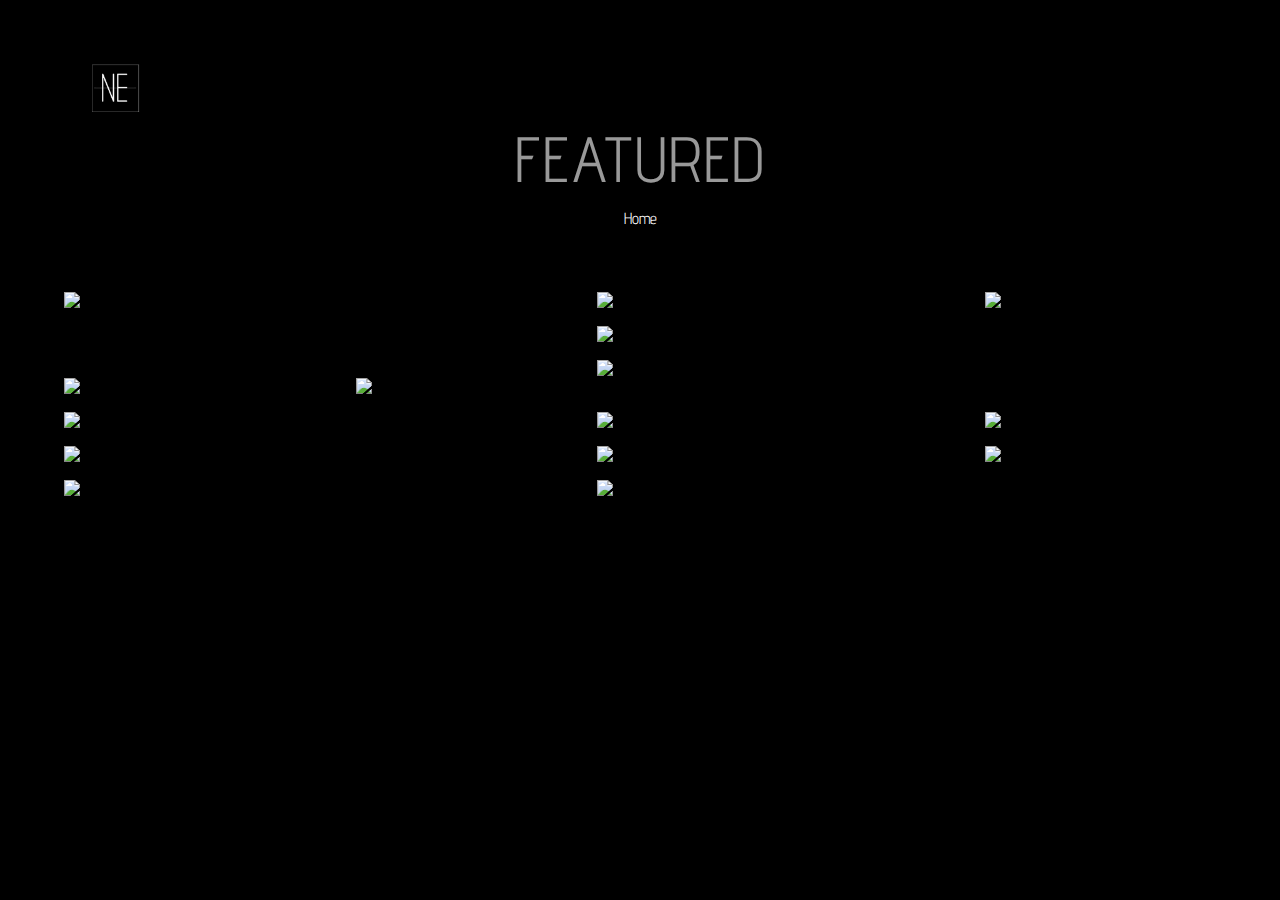
==== gallery.html @ e223f95d "adding" ====
<!DOCTYPE html>
<html lang="en">
<head>
  <meta charset="UTF-8">
  <meta name="viewport" content="width=device-width, initial-scale=1.0">
  <link rel="stylesheet" href="style.css">
  <title>Gallery</title>
</head>
<body>
  <img src="images/neologo2.png" class="logo" alt="neon-logo">
  <div class="main">
   
    <h1>FEATURED</h1>
    <a href="index.html" class="a">Home</a>
    <div class='gallery'>
      <div class="img">
        <img src="/Projects/neon/images/1.jpg" alt="glowing dj setup">
      </div>
      <div class="img">
        <img src="/Projects/neon/images/2.jpg" alt="glowing characters with man smoking behind">
      </div>
      <div class="img">
        <img src="/Projects/neon/images/3.jpg" alt="glowing light with woman behind empty photo">
      </div>
      <div class="img">
        <img src="/Projects/neon/images/4.jpg" alt=" 2nd glowing dj setup">
      </div>
      <div class="img">
        <img src="/Projects/neon/images/5.jpg" alt="glowing club hallway">
      </div>
      <div class="img">
        <img src="/Projects/neon/images/6.jpg" alt="woman in a glowing hallway">
      </div>
      <div class="img">
        <img src="/Projects/neon/images/7.jpg" alt="varaity of neon signs">
      </div>
      <div class="img">
        <img src="/Projects/neon/images/8.jpg" alt="hanging neon signs">
      </div>
      <div class="img">
        <img src="/Projects/neon/images/16.jpg" alt="couple making out in front of neon sign">
      </div>
      <div class="img">
        <img src="/Projects/neon/images/10.jpg" alt="neon club">
      </div>
      <div class="img">
        <img src="/Projects/neon/images/11.jpg" alt="dancing in neon">
      </div>
      <div class="img">
        <img src="/Projects/neon/images/12.jpg" alt="dj glowing kit">
      </div>
      <div class="img">
        <img src="/Projects/neon/images/13.jpg" alt="musical neon">
      </div>
      <div class="img">
        <img src="/Projects/neon/images/14.jpg" alt="neon hallway">
      </div>
      <div class="img">
        <img src="/Projects/neon/images/15.jpg" alt="neon cactus">
      </div>
      <!-- <div class="img">
        <img src="/Projects/neon/images/16.jpg" alt="woman looking at neon, reflection in glasses">
      </div> -->


    </div>
  </div>
</body>
</html>
---- style.css ----
@import url('https://fonts.googleapis.com/css2?family=Advent+Pro:wght@300&display=swap');
/* font-family: 'Advent Pro', sans-serif;-- body */

/* http://meyerweb.com/eric/tools/css/reset/ 
   v2.0 | 20110126
   License: none (public domain)
*/

 html, body, div, span, applet, object, iframe,
h1, h2, h3, h4, h5, h6, p, blockquote, pre,
a, abbr, acronym, address, big, cite, code,
del, dfn, em, img, ins, kbd, q, s, samp,
small, strike, strong, sub, sup, tt, var,
b, u, i, center,
dl, dt, dd, ol, ul, li,
fieldset, form, label, legend,
table, caption, tbody, tfoot, thead, tr, th, td,
article, aside, canvas, details, embed, 
figure, figcaption, footer, header, hgroup, 
menu, nav, output, ruby, section, summary,
time, mark, audio, video {
	margin: 0;
	padding: 0;
	font-size: 100%;
	font: inherit;
	vertical-align: baseline;
}
/* HTML5 display-role reset for older browsers */
 article, aside, details, figcaption, figure, 
footer, header, hgroup, menu, nav, section {
	display: block;
}
body {
	line-height: 1;
}
ol, ul {
	list-style: none;
}
blockquote, q {
	quotes: none;
}
blockquote:before, blockquote:after,
q:before, q:after {
	content: '';
	content: none;
}
table {
	border-collapse: collapse;
	border-spacing: 0;
} 

 *{
  /* border:1px solid tomato; */
  max-width:100%; 
}  
body{
  font-family: 'Advent Pro', sans-serif;
  /* height: 100%; */
  background-color: black;
}
.bg{
  background-image: url("/Projects/neon/images/back.jpg");
  height: 100%;
  width: 100%;
  background-position: center;
  background-repeat: no-repeat;
  background-size:cover;
}

.container{
  /* width:100%; */
  /* min-height: 100vh; */
  height: 800px;
  
  /* background:radial-gradient(gray, black); */
  color:#fff;
  position: relative;
}
.logo{
  margin-left:7%;
  padding-top:5%;
  height:50px;
}

.content{
  font-size: 1vw;
  max-width: 40%;
  margin-left:15%;
  margin-top:10%;
  position: relative;
}

.content h1{
  font-size:3vw;
  margin:10px 0;
  font-weight: 100;
}

.content h2{/*this created th interesting opacity*/
  font-size:5vw;
  margin:10px 0;
  opacity:0.6;
}
.content p{
  font-size:1vw;
  margin:18px 0;
  color: #ccc;
  line-height: 18px;
}

.link{
  color:#fff;
  text-decoration: none;
  display: inline-block;
  margin: 20px 0;
  position: relative;
}


.link::after{/*this is the line after discover*/
  content: '';
  background:#fff;
  height: 1px;
  width: 60px;
  position: absolute;
  top: 50%;
  left: 110%;
  transform: translateY(-50%);/*this sets up the line*/
  transition: 0.5s;/*this is the transition of the hover*/
}

.link:hover::after{
 width:100px;/*this is the post hover length*/
}
span{/*this sets up the side line*/
  position:absolute;
  left:-150px;
  top:200px;
  transform: rotate(-90deg);
  letter-spacing: 2px;
  opacity: 0.6;
}
span:after{/*this is the line after discover*/
    content: '';
    background:#fff;
    height: 1px;
    width: 60px;
    position: absolute;
    top: 50%;
    left: 110%;
    transform: translateY(-50%);
  }
  

  
  .search-img{
    position: absolute;
    left: 9%;
    bottom: 8%;
    width: 21px;
    opacity: 0.5;
  }

  /*Gallery*/
  .main{
    position: relative;
    height: 100%;
    width: 100%;
  }

  .main h1{/*this may be where I need to change fonts*/
    font-family: 'Advent Pro', sans-serif;
    position: relative;
    height: auto;
    width: 100%;
    width: 100%;
    /* margin:5% 0 2% 0 ; */
    text-align: center;
    /* font-size:2.8em;
    font-weight: 650; */
    letter-spacing: 1.5px;
    color:white;
    font-size:5vw;
    margin:10px 0;
    opacity:0.6;
    letter-spacing: 2px;
    padding:0;
  
  }
  h1:hover{
    color:lightblue;
   
  }
  .main .gallery{/*this helped with the original spacing*/
    position: relative;
    height: auto;
    width: 90%;
    margin:auto;
    padding:45px 0;
    display: grid;
    grid-template-columns: auto auto auto auto;/*this sets up the rows, if we wanted less, remove an auto*/
    grid-gap:2vh;/*this is the gaps between the rows*/
    grid-auto-flow:dense;/*this puts them next to each other, they are a set size however*/
  }

  .main .gallery .img{/*this also helped with the original spacing*/
    position: relative;
    height:100%;
    width: 100%;
    overflow: hidden;
  }
  
  .main .gallery .img:first-child{/*this staggers the first image*/
    grid-column-start:span 2;
    grid-row-start:span 3;
  }
  
  .main .gallery .img:nth-child(2n+3){
    grid-column-start:span 2;
  }

  .main .gallery .img:nth-child(4n+5){
    grid-column-start:span 2;
    grid-row-start:span 2;
  }

  .main .gallery .img:nth-child(6n+7){
    grid-row-start:span 1;
  }

  
  .main .gallery .img:nth-child(8n+9){
    grid-column-start:span 1;
    grid-row-start:span 1;
  }

  .main .gallery .img img{
    height: 100%;
    width:100%;
    object-fit: cover;
  } 

  .a{
    color:#fff;
    text-decoration: none;
    display: inline-block;
    margin: 20px 0;
    display: flex;
    justify-content: center;
    position: relative;
  }

  /*media queries*/
@media(max-width:1024px){
  
  .bg{
    background-position:right;
  }

  .content{
    font-size: 2vw;
  }

  .content h1{
    font-size:5vw;
  }

  .content h2{
    font-size:7vw;
  }
  .content p{
    font-size:2vw;
  }
}
/*end 1024*/
/*start 768*/
@media(max-width:768px){
  .content{
    max-width: 40%;
    margin-left:10%;
    margin-top:20%;
  }

  span{
    margin-top: -80px;
      left:-100px;
    }

    /*gallery*/
    .main .gallery{
      display:grid;
      grid-template-columns:auto auto auto auto ;
    }
  }

/*end 768*/
/*start 540*/
@media(max-width:540px){
  .content{
    max-width: 40%;
    margin-left:40%;
    margin-top:-8%;
  }
  a{
    position:absolute;
    left:-120px;
    top:-10px;
    transform: rotate(-90deg);
  }
}
/*end 540*/
/*start 415*/

@media(max-width:415px){
  
  .content{
    font-size: 2vw;
  }

  .content h1{
    font-size:5vw;
  }

  .content h2{
    font-size:7vw;
  }
  .content p{
    font-size:3vw;
  }
  
}
/* 
/*end 415*/
/*start 4*/
/* 
411- pixel 2
375 -iphone 6-7-8
360 -moto
320 - iphone 5 */
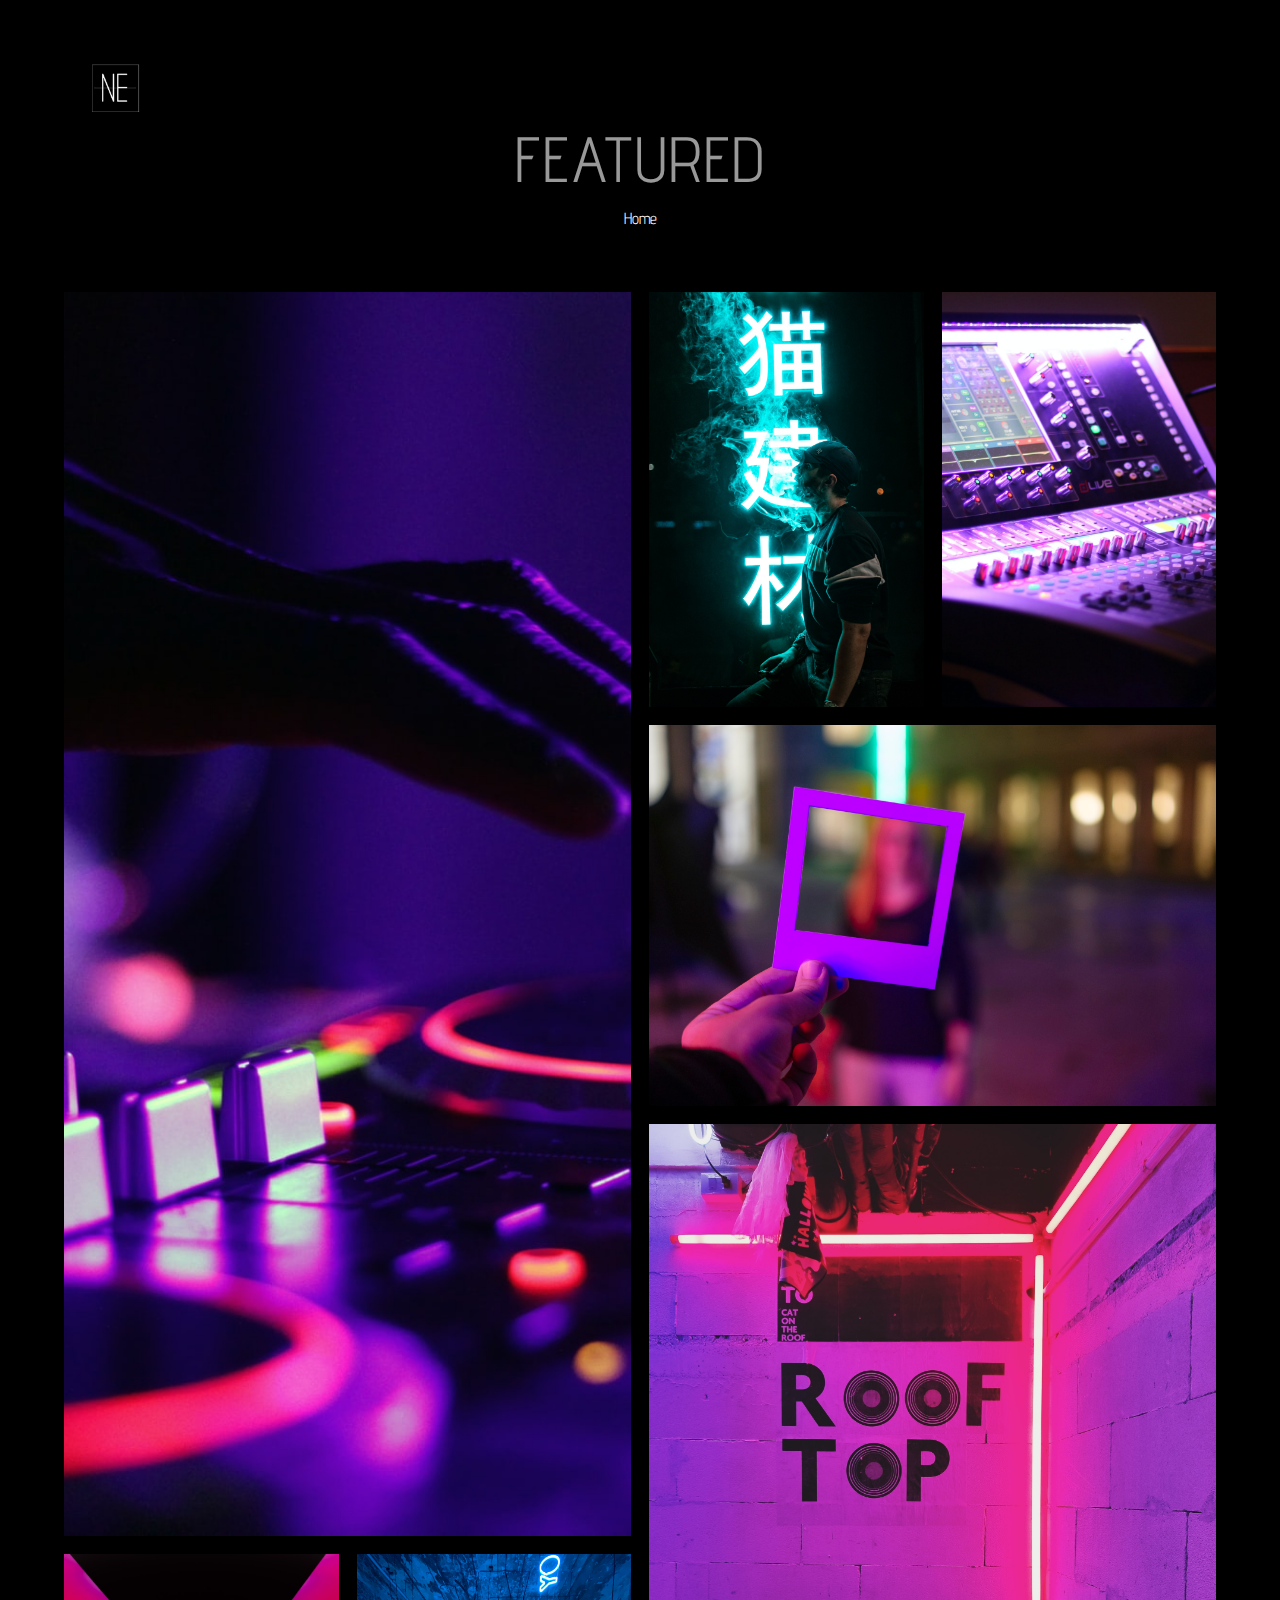
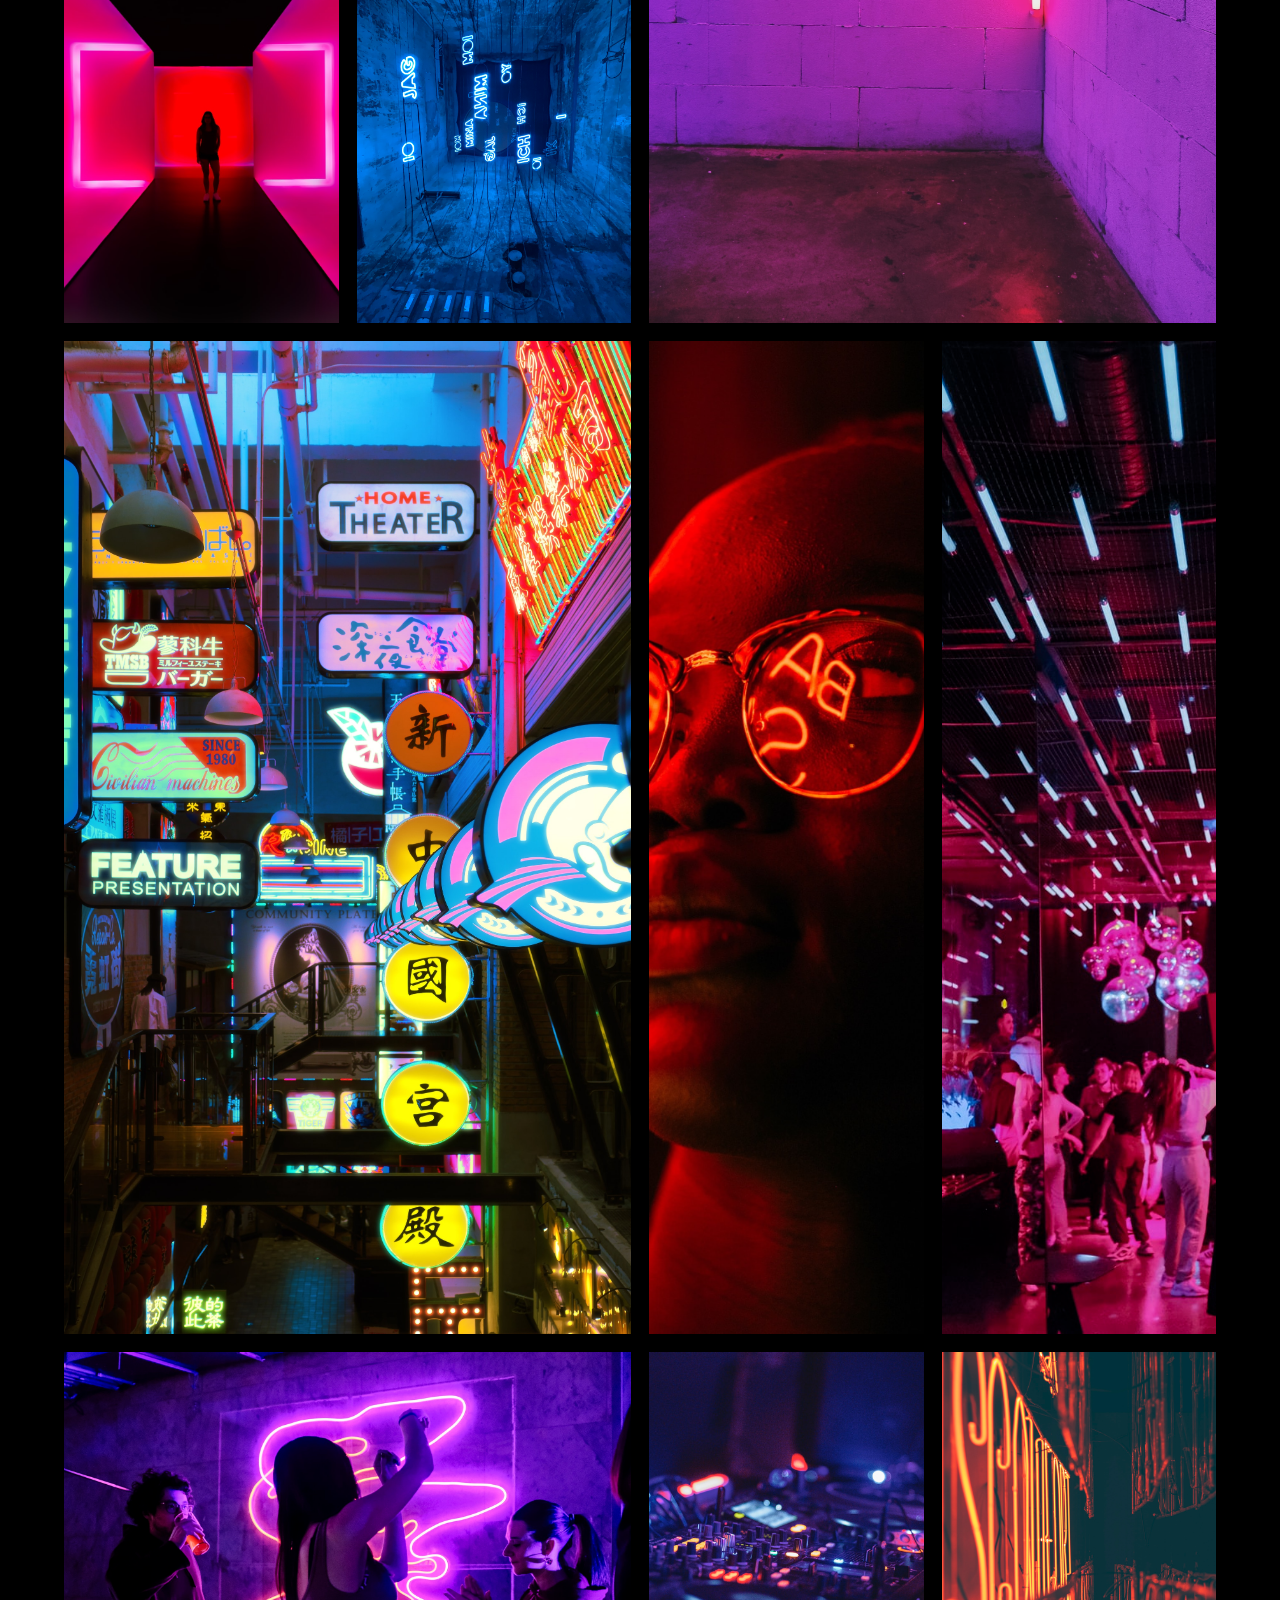
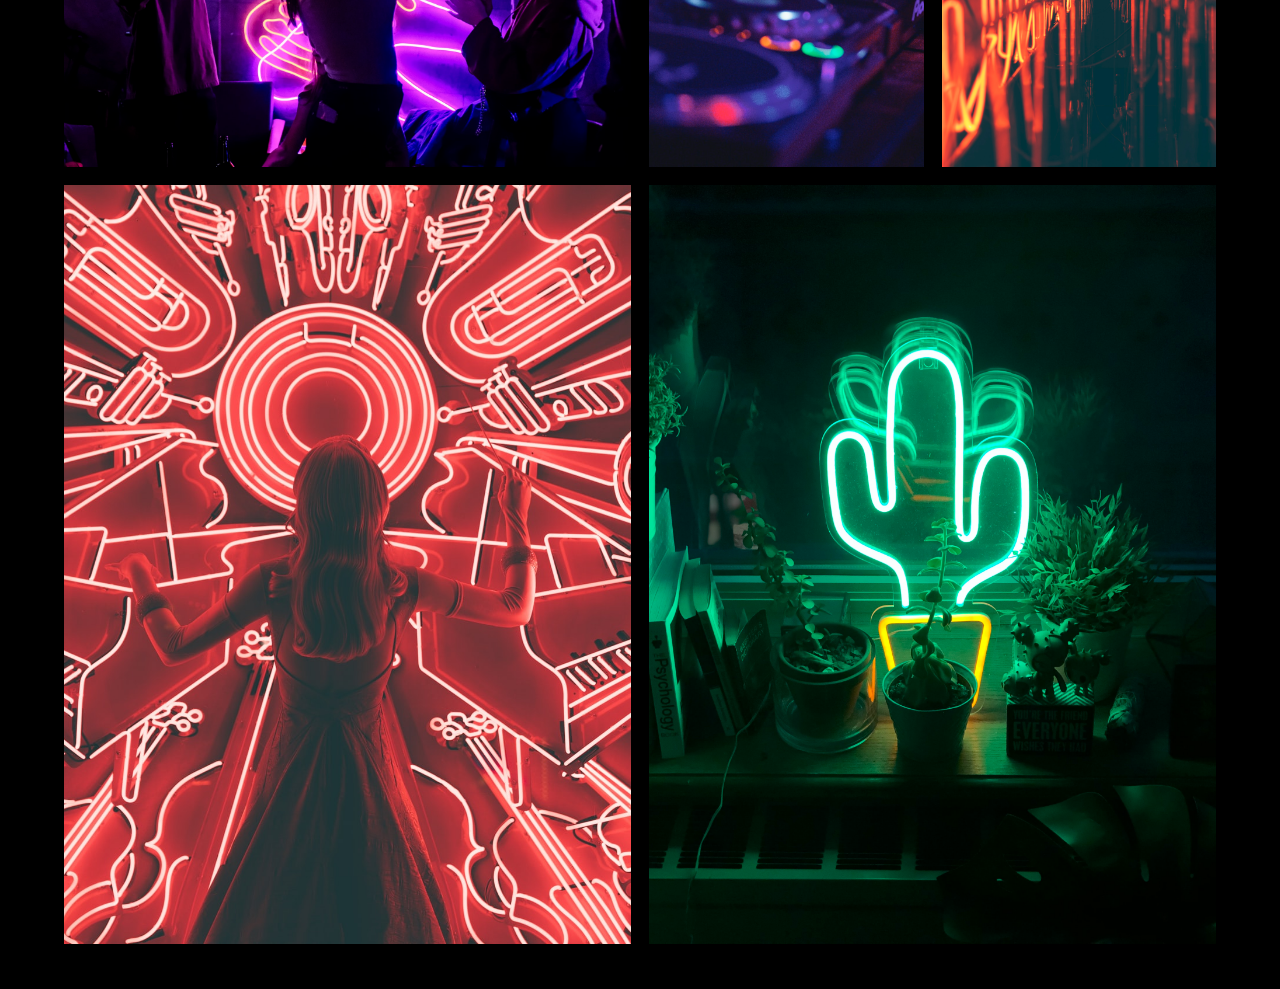
==== commit e2d8c602: "fixed images" ====
--- a/gallery.html
+++ b/gallery.html
@@ -1,69 +1,75 @@
 <!DOCTYPE html>
 <html lang="en">
-<head>
-  <meta charset="UTF-8">
-  <meta name="viewport" content="width=device-width, initial-scale=1.0">
-  <link rel="stylesheet" href="style.css">
-  <title>Gallery</title>
-</head>
-<body>
-  <img src="images/neologo2.png" class="logo" alt="neon-logo">
-  <div class="main">
-   
-    <h1>FEATURED</h1>
-    <a href="index.html" class="a">Home</a>
-    <div class='gallery'>
-      <div class="img">
-        <img src="/Projects/neon/images/1.jpg" alt="glowing dj setup">
+  <head>
+    <meta charset="UTF-8" />
+    <meta name="viewport" content="width=device-width, initial-scale=1.0" />
+    <link rel="stylesheet" href="style.css" />
+    <title>Gallery</title>
+  </head>
+  <body>
+    <img src="images/neologo2.png" class="logo" alt="neon-logo" />
+    <div class="main">
+      <h1>FEATURED</h1>
+      <a href="index.html" class="a">Home</a>
+      <div class="gallery">
+        <div class="img">
+          <img src="images/1.jpg" alt="glowing dj setup" />
+        </div>
+        <div class="img">
+          <img
+            src="images/2.jpg"
+            alt="glowing characters with man smoking behind"
+          />
+        </div>
+        <div class="img">
+          <img
+            src="images/3.jpg"
+            alt="glowing light with woman behind empty photo"
+          />
+        </div>
+        <div class="img">
+          <img src="images/4.jpg" alt=" 2nd glowing dj setup" />
+        </div>
+        <div class="img">
+          <img src="images/5.jpg" alt="glowing club hallway" />
+        </div>
+        <div class="img">
+          <img src="images/6.jpg" alt="woman in a glowing hallway" />
+        </div>
+        <div class="img">
+          <img src="images/7.jpg" alt="varaity of neon signs" />
+        </div>
+        <div class="img">
+          <img src="images/8.jpg" alt="hanging neon signs" />
+        </div>
+        <div class="img">
+          <img
+            src="images/16.jpg"
+            alt="couple making out in front of neon sign"
+          />
+        </div>
+        <div class="img">
+          <img src="images/10.jpg" alt="neon club" />
+        </div>
+        <div class="img">
+          <img src="images/11.jpg" alt="dancing in neon" />
+        </div>
+        <div class="img">
+          <img src="images/12.jpg" alt="dj glowing kit" />
+        </div>
+        <div class="img">
+          <img src="images/13.jpg" alt="musical neon" />
+        </div>
+        <div class="img">
+          <img src="images/14.jpg" alt="neon hallway" />
+        </div>
+        <div class="img">
+          <img src="images/15.jpg" alt="neon cactus" />
+        </div>
+        <!-- <div class="img">
+        <img src="images/16.jpg" alt="woman looking at neon, reflection in glasses">
+      </div> -->
       </div>
-      <div class="img">
-        <img src="/Projects/neon/images/2.jpg" alt="glowing characters with man smoking behind">
-      </div>
-      <div class="img">
-        <img src="/Projects/neon/images/3.jpg" alt="glowing light with woman behind empty photo">
-      </div>
-      <div class="img">
-        <img src="/Projects/neon/images/4.jpg" alt=" 2nd glowing dj setup">
-      </div>
-      <div class="img">
-        <img src="/Projects/neon/images/5.jpg" alt="glowing club hallway">
-      </div>
-      <div class="img">
-        <img src="/Projects/neon/images/6.jpg" alt="woman in a glowing hallway">
-      </div>
-      <div class="img">
-        <img src="/Projects/neon/images/7.jpg" alt="varaity of neon signs">
-      </div>
-      <div class="img">
-        <img src="/Projects/neon/images/8.jpg" alt="hanging neon signs">
-      </div>
-      <div class="img">
-        <img src="/Projects/neon/images/16.jpg" alt="couple making out in front of neon sign">
-      </div>
-      <div class="img">
-        <img src="/Projects/neon/images/10.jpg" alt="neon club">
-      </div>
-      <div class="img">
-        <img src="/Projects/neon/images/11.jpg" alt="dancing in neon">
-      </div>
-      <div class="img">
-        <img src="/Projects/neon/images/12.jpg" alt="dj glowing kit">
-      </div>
-      <div class="img">
-        <img src="/Projects/neon/images/13.jpg" alt="musical neon">
-      </div>
-      <div class="img">
-        <img src="/Projects/neon/images/14.jpg" alt="neon hallway">
-      </div>
-      <div class="img">
-        <img src="/Projects/neon/images/15.jpg" alt="neon cactus">
-      </div>
-      <!-- <div class="img">
-        <img src="/Projects/neon/images/16.jpg" alt="woman looking at neon, reflection in glasses">
-      </div> -->
-
-
     </div>
-  </div>
-</body>
-</html>+  </body>
+</html>
--- a/style.css
+++ b/style.css
@@ -1,4 +1,4 @@
-@import url('https://fonts.googleapis.com/css2?family=Advent+Pro:wght@300&display=swap');
+@import url("https://fonts.googleapis.com/css2?family=Advent+Pro:wght@300&display=swap");
 /* font-family: 'Advent Pro', sans-serif;-- body */
 
 /* http://meyerweb.com/eric/tools/css/reset/ 
@@ -6,328 +6,408 @@
    License: none (public domain)
 */
 
- html, body, div, span, applet, object, iframe,
-h1, h2, h3, h4, h5, h6, p, blockquote, pre,
-a, abbr, acronym, address, big, cite, code,
-del, dfn, em, img, ins, kbd, q, s, samp,
-small, strike, strong, sub, sup, tt, var,
-b, u, i, center,
-dl, dt, dd, ol, ul, li,
-fieldset, form, label, legend,
-table, caption, tbody, tfoot, thead, tr, th, td,
-article, aside, canvas, details, embed, 
-figure, figcaption, footer, header, hgroup, 
-menu, nav, output, ruby, section, summary,
-time, mark, audio, video {
-	margin: 0;
-	padding: 0;
-	font-size: 100%;
-	font: inherit;
-	vertical-align: baseline;
+html,
+body,
+div,
+span,
+applet,
+object,
+iframe,
+h1,
+h2,
+h3,
+h4,
+h5,
+h6,
+p,
+blockquote,
+pre,
+a,
+abbr,
+acronym,
+address,
+big,
+cite,
+code,
+del,
+dfn,
+em,
+img,
+ins,
+kbd,
+q,
+s,
+samp,
+small,
+strike,
+strong,
+sub,
+sup,
+tt,
+var,
+b,
+u,
+i,
+center,
+dl,
+dt,
+dd,
+ol,
+ul,
+li,
+fieldset,
+form,
+label,
+legend,
+table,
+caption,
+tbody,
+tfoot,
+thead,
+tr,
+th,
+td,
+article,
+aside,
+canvas,
+details,
+embed,
+figure,
+figcaption,
+footer,
+header,
+hgroup,
+menu,
+nav,
+output,
+ruby,
+section,
+summary,
+time,
+mark,
+audio,
+video {
+  margin: 0;
+  padding: 0;
+  font-size: 100%;
+  font: inherit;
+  vertical-align: baseline;
 }
 /* HTML5 display-role reset for older browsers */
- article, aside, details, figcaption, figure, 
-footer, header, hgroup, menu, nav, section {
-	display: block;
+article,
+aside,
+details,
+figcaption,
+figure,
+footer,
+header,
+hgroup,
+menu,
+nav,
+section {
+  display: block;
 }
 body {
-	line-height: 1;
-}
-ol, ul {
-	list-style: none;
-}
-blockquote, q {
-	quotes: none;
-}
-blockquote:before, blockquote:after,
-q:before, q:after {
-	content: '';
-	content: none;
+  line-height: 1;
+}
+ol,
+ul {
+  list-style: none;
+}
+blockquote,
+q {
+  quotes: none;
+}
+blockquote:before,
+blockquote:after,
+q:before,
+q:after {
+  content: "";
+  content: none;
 }
 table {
-	border-collapse: collapse;
-	border-spacing: 0;
-} 
-
- *{
+  border-collapse: collapse;
+  border-spacing: 0;
+}
+
+* {
   /* border:1px solid tomato; */
-  max-width:100%; 
-}  
-body{
-  font-family: 'Advent Pro', sans-serif;
+  max-width: 100%;
+}
+body {
+  font-family: "Advent Pro", sans-serif;
   /* height: 100%; */
   background-color: black;
 }
-.bg{
-  background-image: url("/Projects/neon/images/back.jpg");
+.bg {
+  background-image: url("/images/back.jpg");
   height: 100%;
   width: 100%;
   background-position: center;
   background-repeat: no-repeat;
-  background-size:cover;
-}
-
-.container{
+  background-size: cover;
+}
+
+.container {
   /* width:100%; */
   /* min-height: 100vh; */
   height: 800px;
-  
+
   /* background:radial-gradient(gray, black); */
-  color:#fff;
-  position: relative;
-}
-.logo{
-  margin-left:7%;
-  padding-top:5%;
-  height:50px;
-}
-
-.content{
+  color: #fff;
+  position: relative;
+}
+.logo {
+  margin-left: 7%;
+  padding-top: 5%;
+  height: 50px;
+}
+
+.content {
   font-size: 1vw;
   max-width: 40%;
-  margin-left:15%;
-  margin-top:10%;
-  position: relative;
-}
-
-.content h1{
-  font-size:3vw;
-  margin:10px 0;
+  margin-left: 15%;
+  margin-top: 10%;
+  position: relative;
+}
+
+.content h1 {
+  font-size: 3vw;
+  margin: 10px 0;
   font-weight: 100;
 }
 
-.content h2{/*this created th interesting opacity*/
-  font-size:5vw;
-  margin:10px 0;
-  opacity:0.6;
-}
-.content p{
-  font-size:1vw;
-  margin:18px 0;
+.content h2 {
+  /*this created th interesting opacity*/
+  font-size: 5vw;
+  margin: 10px 0;
+  opacity: 0.6;
+}
+.content p {
+  font-size: 1vw;
+  margin: 18px 0;
   color: #ccc;
   line-height: 18px;
 }
 
-.link{
-  color:#fff;
+.link {
+  color: #fff;
   text-decoration: none;
   display: inline-block;
   margin: 20px 0;
   position: relative;
 }
 
-
-.link::after{/*this is the line after discover*/
-  content: '';
-  background:#fff;
+.link::after {
+  /*this is the line after discover*/
+  content: "";
+  background: #fff;
   height: 1px;
   width: 60px;
   position: absolute;
   top: 50%;
   left: 110%;
-  transform: translateY(-50%);/*this sets up the line*/
-  transition: 0.5s;/*this is the transition of the hover*/
-}
-
-.link:hover::after{
- width:100px;/*this is the post hover length*/
-}
-span{/*this sets up the side line*/
-  position:absolute;
-  left:-150px;
-  top:200px;
+  transform: translateY(-50%); /*this sets up the line*/
+  transition: 0.5s; /*this is the transition of the hover*/
+}
+
+.link:hover::after {
+  width: 100px; /*this is the post hover length*/
+}
+span {
+  /*this sets up the side line*/
+  position: absolute;
+  left: -150px;
+  top: 200px;
   transform: rotate(-90deg);
   letter-spacing: 2px;
   opacity: 0.6;
 }
-span:after{/*this is the line after discover*/
-    content: '';
-    background:#fff;
-    height: 1px;
-    width: 60px;
-    position: absolute;
-    top: 50%;
-    left: 110%;
-    transform: translateY(-50%);
-  }
-  
-
-  
-  .search-img{
-    position: absolute;
-    left: 9%;
-    bottom: 8%;
-    width: 21px;
-    opacity: 0.5;
-  }
-
-  /*Gallery*/
-  .main{
-    position: relative;
-    height: 100%;
-    width: 100%;
-  }
-
-  .main h1{/*this may be where I need to change fonts*/
-    font-family: 'Advent Pro', sans-serif;
-    position: relative;
-    height: auto;
-    width: 100%;
-    width: 100%;
-    /* margin:5% 0 2% 0 ; */
-    text-align: center;
-    /* font-size:2.8em;
+span:after {
+  /*this is the line after discover*/
+  content: "";
+  background: #fff;
+  height: 1px;
+  width: 60px;
+  position: absolute;
+  top: 50%;
+  left: 110%;
+  transform: translateY(-50%);
+}
+
+.search-img {
+  position: absolute;
+  left: 9%;
+  bottom: 8%;
+  width: 21px;
+  opacity: 0.5;
+}
+
+/*Gallery*/
+.main {
+  position: relative;
+  height: 100%;
+  width: 100%;
+}
+
+.main h1 {
+  /*this may be where I need to change fonts*/
+  font-family: "Advent Pro", sans-serif;
+  position: relative;
+  height: auto;
+  width: 100%;
+  width: 100%;
+  /* margin:5% 0 2% 0 ; */
+  text-align: center;
+  /* font-size:2.8em;
     font-weight: 650; */
-    letter-spacing: 1.5px;
-    color:white;
-    font-size:5vw;
-    margin:10px 0;
-    opacity:0.6;
-    letter-spacing: 2px;
-    padding:0;
-  
-  }
-  h1:hover{
-    color:lightblue;
-   
-  }
-  .main .gallery{/*this helped with the original spacing*/
-    position: relative;
-    height: auto;
-    width: 90%;
-    margin:auto;
-    padding:45px 0;
-    display: grid;
-    grid-template-columns: auto auto auto auto;/*this sets up the rows, if we wanted less, remove an auto*/
-    grid-gap:2vh;/*this is the gaps between the rows*/
-    grid-auto-flow:dense;/*this puts them next to each other, they are a set size however*/
-  }
-
-  .main .gallery .img{/*this also helped with the original spacing*/
-    position: relative;
-    height:100%;
-    width: 100%;
-    overflow: hidden;
-  }
-  
-  .main .gallery .img:first-child{/*this staggers the first image*/
-    grid-column-start:span 2;
-    grid-row-start:span 3;
-  }
-  
-  .main .gallery .img:nth-child(2n+3){
-    grid-column-start:span 2;
-  }
-
-  .main .gallery .img:nth-child(4n+5){
-    grid-column-start:span 2;
-    grid-row-start:span 2;
-  }
-
-  .main .gallery .img:nth-child(6n+7){
-    grid-row-start:span 1;
-  }
-
-  
-  .main .gallery .img:nth-child(8n+9){
-    grid-column-start:span 1;
-    grid-row-start:span 1;
-  }
-
-  .main .gallery .img img{
-    height: 100%;
-    width:100%;
-    object-fit: cover;
-  } 
-
-  .a{
-    color:#fff;
-    text-decoration: none;
-    display: inline-block;
-    margin: 20px 0;
-    display: flex;
-    justify-content: center;
-    position: relative;
-  }
-
-  /*media queries*/
-@media(max-width:1024px){
-  
-  .bg{
-    background-position:right;
-  }
-
-  .content{
+  letter-spacing: 1.5px;
+  color: white;
+  font-size: 5vw;
+  margin: 10px 0;
+  opacity: 0.6;
+  letter-spacing: 2px;
+  padding: 0;
+}
+h1:hover {
+  color: lightblue;
+}
+.main .gallery {
+  /*this helped with the original spacing*/
+  position: relative;
+  height: auto;
+  width: 90%;
+  margin: auto;
+  padding: 45px 0;
+  display: grid;
+  grid-template-columns: auto auto auto auto; /*this sets up the rows, if we wanted less, remove an auto*/
+  grid-gap: 2vh; /*this is the gaps between the rows*/
+  grid-auto-flow: dense; /*this puts them next to each other, they are a set size however*/
+}
+
+.main .gallery .img {
+  /*this also helped with the original spacing*/
+  position: relative;
+  height: 100%;
+  width: 100%;
+  overflow: hidden;
+}
+
+.main .gallery .img:first-child {
+  /*this staggers the first image*/
+  grid-column-start: span 2;
+  grid-row-start: span 3;
+}
+
+.main .gallery .img:nth-child(2n + 3) {
+  grid-column-start: span 2;
+}
+
+.main .gallery .img:nth-child(4n + 5) {
+  grid-column-start: span 2;
+  grid-row-start: span 2;
+}
+
+.main .gallery .img:nth-child(6n + 7) {
+  grid-row-start: span 1;
+}
+
+.main .gallery .img:nth-child(8n + 9) {
+  grid-column-start: span 1;
+  grid-row-start: span 1;
+}
+
+.main .gallery .img img {
+  height: 100%;
+  width: 100%;
+  object-fit: cover;
+}
+
+.a {
+  color: #fff;
+  text-decoration: none;
+  display: inline-block;
+  margin: 20px 0;
+  display: flex;
+  justify-content: center;
+  position: relative;
+}
+
+/*media queries*/
+@media (max-width: 1024px) {
+  .bg {
+    background-position: right;
+  }
+
+  .content {
     font-size: 2vw;
   }
 
-  .content h1{
-    font-size:5vw;
-  }
-
-  .content h2{
-    font-size:7vw;
-  }
-  .content p{
-    font-size:2vw;
+  .content h1 {
+    font-size: 5vw;
+  }
+
+  .content h2 {
+    font-size: 7vw;
+  }
+  .content p {
+    font-size: 2vw;
   }
 }
 /*end 1024*/
 /*start 768*/
-@media(max-width:768px){
-  .content{
+@media (max-width: 768px) {
+  .content {
     max-width: 40%;
-    margin-left:10%;
-    margin-top:20%;
-  }
-
-  span{
+    margin-left: 10%;
+    margin-top: 20%;
+  }
+
+  span {
     margin-top: -80px;
-      left:-100px;
-    }
-
-    /*gallery*/
-    .main .gallery{
-      display:grid;
-      grid-template-columns:auto auto auto auto ;
-    }
-  }
+    left: -100px;
+  }
+
+  /*gallery*/
+  .main .gallery {
+    display: grid;
+    grid-template-columns: auto auto auto auto;
+  }
+}
 
 /*end 768*/
 /*start 540*/
-@media(max-width:540px){
-  .content{
+@media (max-width: 540px) {
+  .content {
     max-width: 40%;
-    margin-left:40%;
-    margin-top:-8%;
-  }
-  a{
-    position:absolute;
-    left:-120px;
-    top:-10px;
+    margin-left: 40%;
+    margin-top: -8%;
+  }
+  a {
+    position: absolute;
+    left: -120px;
+    top: -10px;
     transform: rotate(-90deg);
   }
 }
 /*end 540*/
 /*start 415*/
 
-@media(max-width:415px){
-  
-  .content{
+@media (max-width: 415px) {
+  .content {
     font-size: 2vw;
   }
 
-  .content h1{
-    font-size:5vw;
-  }
-
-  .content h2{
-    font-size:7vw;
-  }
-  .content p{
-    font-size:3vw;
-  }
-  
+  .content h1 {
+    font-size: 5vw;
+  }
+
+  .content h2 {
+    font-size: 7vw;
+  }
+  .content p {
+    font-size: 3vw;
+  }
 }
 /* 
 /*end 415*/
